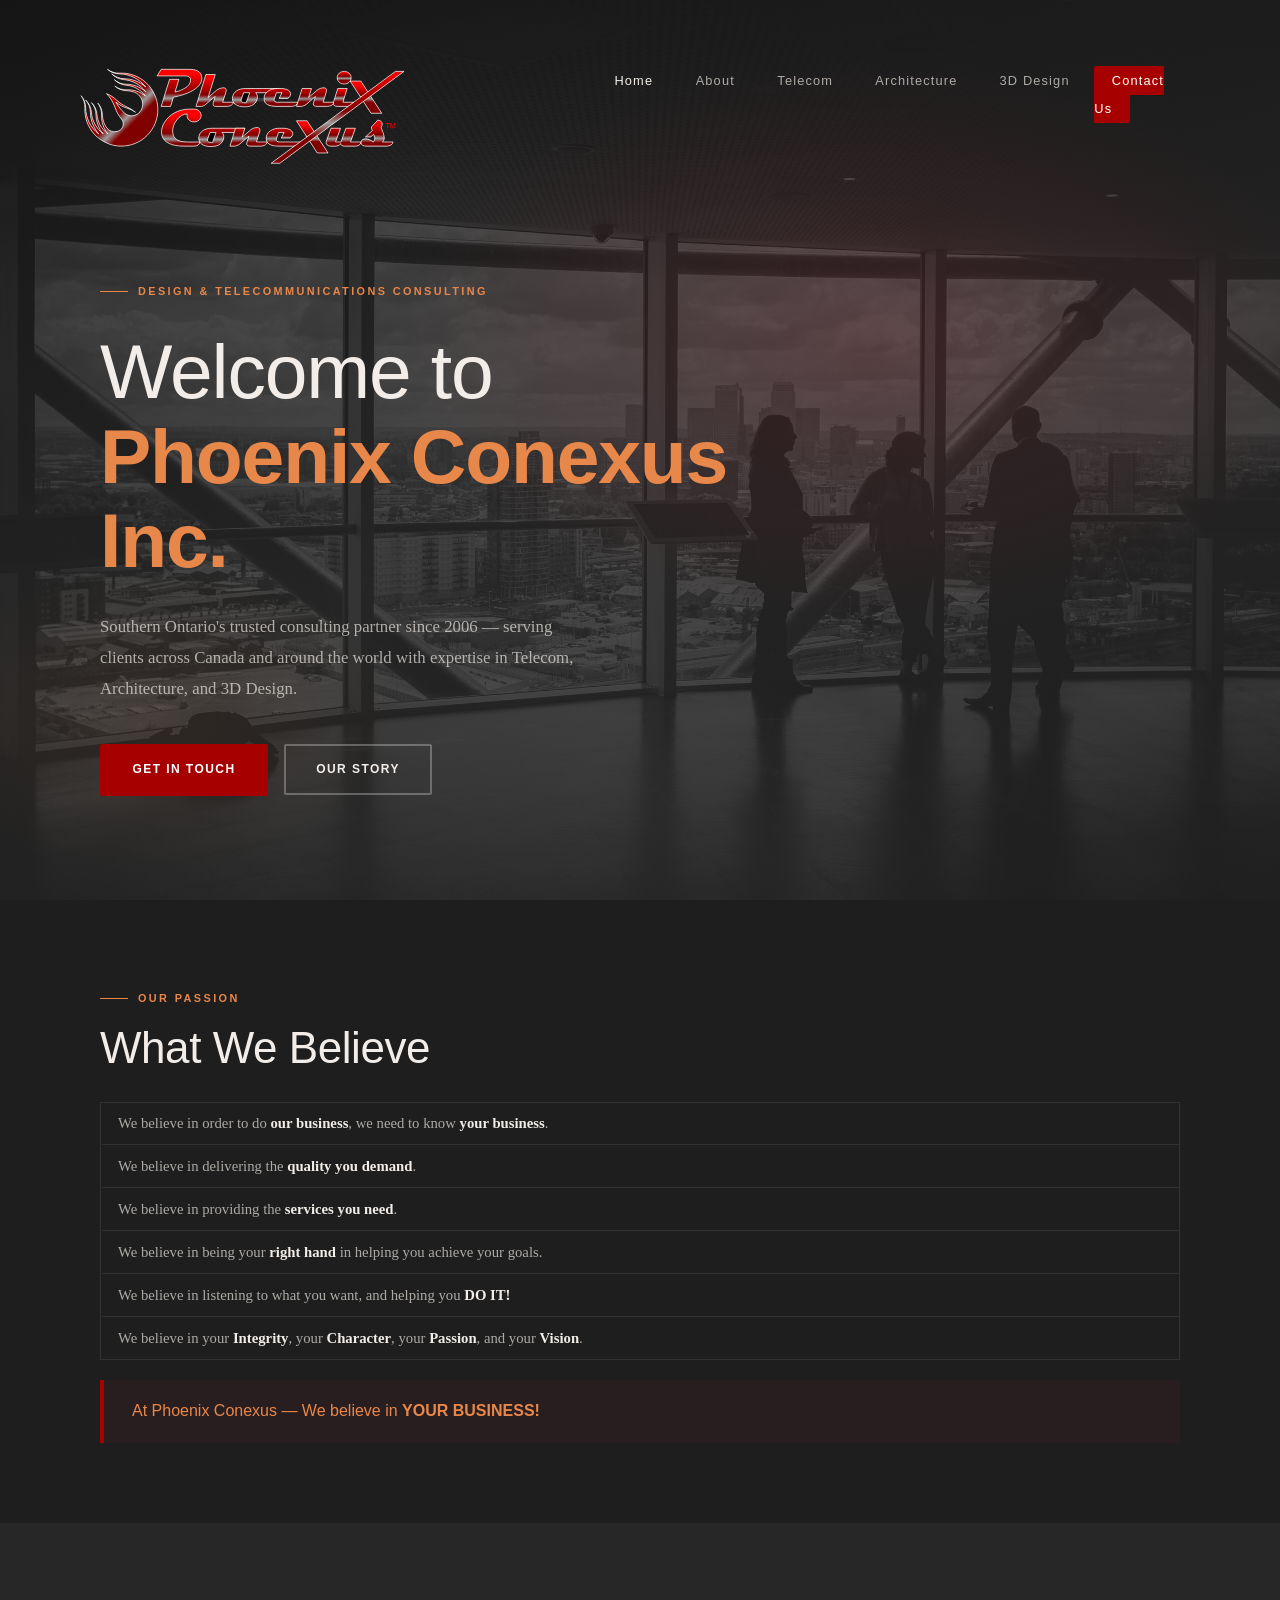
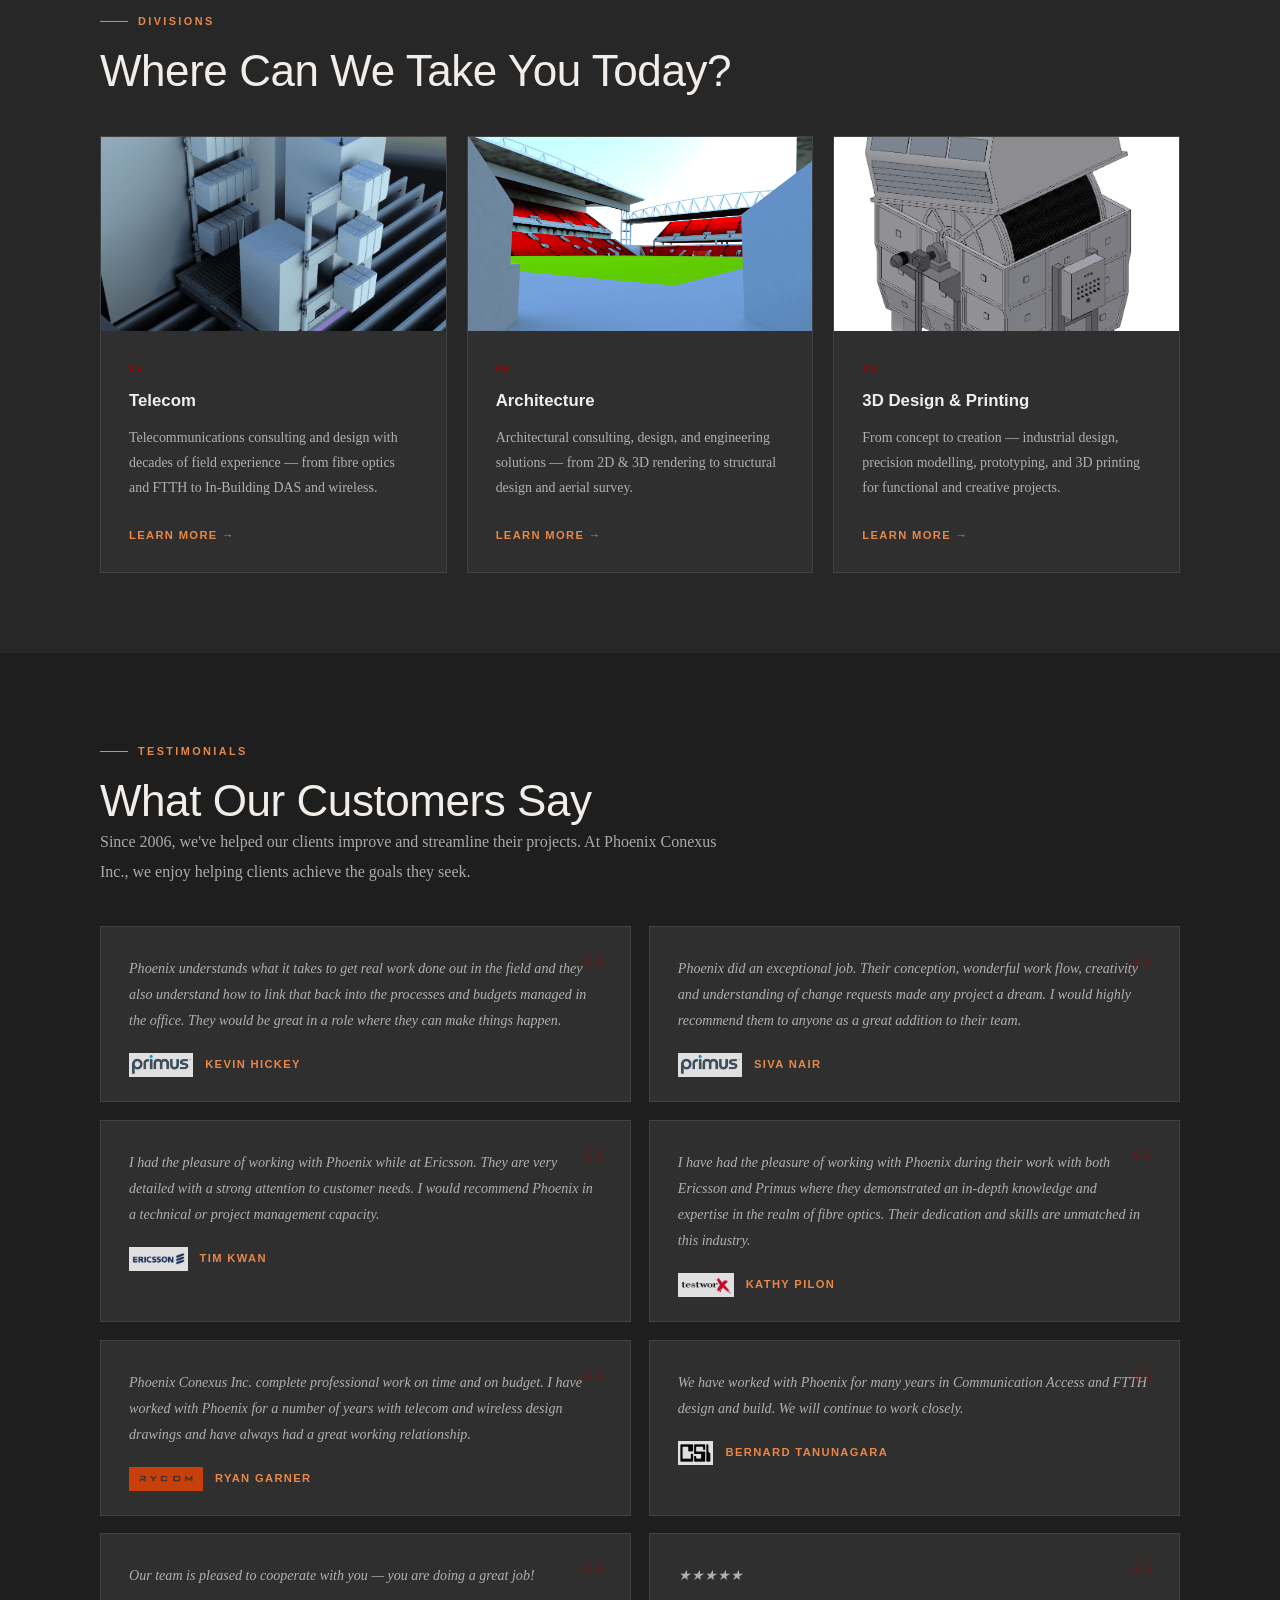
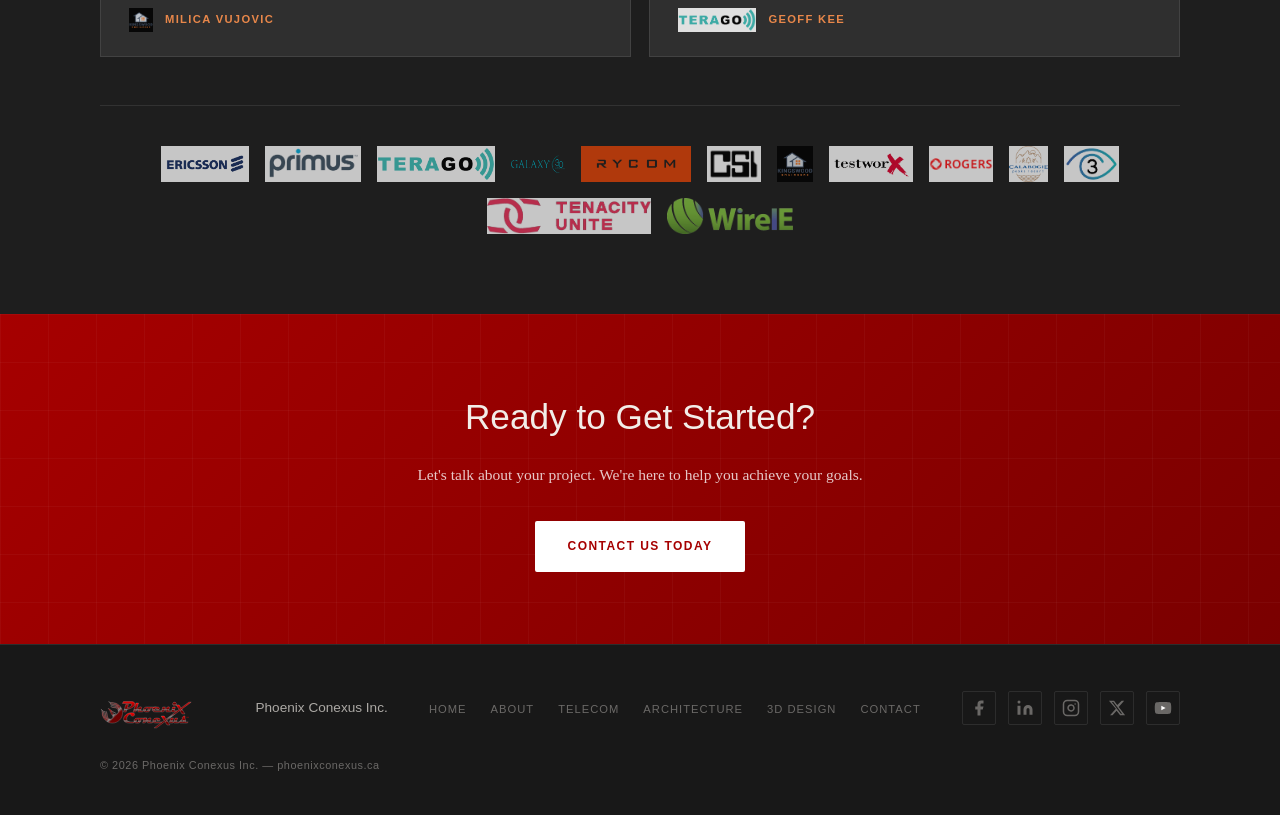
==== index.html @ 5aefd144 "Initial commit" ====
<!DOCTYPE html>
<html lang="en">
<head>
  <meta charset="UTF-8">
  <meta name="viewport" content="width=device-width, initial-scale=1.0">
  <title>Home — Phoenix Conexus Inc.</title>
  <meta name="description" content="Phoenix Conexus Inc. — Design & Telecommunications Consulting based in Southern Ontario. Serving clients across Canada and around the world since 2006.">
  <link rel="canonical" href="https://phoenixconexus.ca/">
  <!-- Open Graph -->
  <meta property="og:type"        content="website">
  <meta property="og:url"         content="https://phoenixconexus.ca/">
  <meta property="og:title"       content="Home — Phoenix Conexus Inc.">
  <meta property="og:description" content="Phoenix Conexus Inc. — Design & Telecommunications Consulting based in Southern Ontario. Serving clients across Canada and around the world since 2006.">
  <meta property="og:image"       content="https://phoenixconexus.ca/Graphics/Hero/office-window.jpg">
  <meta property="og:site_name"   content="Phoenix Conexus Inc.">
  <!-- Twitter Card -->
  <meta name="twitter:card"        content="summary_large_image">
  <meta name="twitter:title"       content="Home — Phoenix Conexus Inc.">
  <meta name="twitter:description" content="Phoenix Conexus Inc. — Design & Telecommunications Consulting based in Southern Ontario. Serving clients across Canada and around the world since 2006.">
  <meta name="twitter:image"       content="https://phoenixconexus.ca/Graphics/Hero/office-window.jpg">
  <meta name="robots" content="index, follow">
  <link rel="icon" type="image/png" href="Graphics/Favicon_PhoenixConexus.png">
  <link rel="preconnect" href="https://fonts.googleapis.com">
  <link rel="preconnect" href="https://fonts.gstatic.com" crossorigin>
  <link rel="preload" href="https://fonts.googleapis.com/css2?family=Montserrat:wght@300;400;500;600;700&family=Arvo:ital,wght@0,400;0,700;1,400&display=swap" as="style" onload="this.onload=null;this.rel="stylesheet"">
<noscript><link href="https://fonts.googleapis.com/css2?family=Montserrat:wght@300;400;500;600;700&family=Arvo:ital,wght@0,400;0,700;1,400&display=swap" rel="stylesheet"></noscript>
  <link rel="stylesheet" href="style.css">
  <script async src="https://www.googletagmanager.com/gtag/js?id=G-WYHHS49H1V"></script>
  <script>window.dataLayer=window.dataLayer||[];function gtag(){dataLayer.push(arguments);}gtag('js',new Date());gtag('config','G-WYHHS49H1V');</script>
  <style>
    /* Index-specific nav overrides */
    .nav-inner { padding: 0; max-width: 100%; margin: 0; padding-left: var(--pad); padding-right: var(--pad); }
    .nav-brand { margin-right: auto; }
    .nav-brand img { height: 168px; filter: brightness(1.2); }
    #nav.scrolled .nav-brand img { height: 94px; }
    #nav.scrolled { height: 104px; }
    .nav-inner { overflow: visible; }
    :root { --nav-h: 188px; }
    .nav-links { gap: 0.5rem; margin-left: auto; }
    .nav-links a { font-size: 0.8rem; padding: 0.5rem 1.1rem; letter-spacing: 0.09em; }
    .hero {
      min-height: 100vh;
      display: flex;
      align-items: center;
      position: relative;
      overflow: hidden;
      padding: calc(var(--nav-h) + 70px) var(--pad) 90px;
    }
    .hero-bg {
      position: absolute; inset: 0;
      background:
        radial-gradient(ellipse 65% 55% at 68% 38%, rgba(211,32,52,0.13) 0%, transparent 58%),
        radial-gradient(ellipse 40% 35% at 12% 80%, rgba(232,135,74,0.07) 0%, transparent 50%),
        linear-gradient(165deg, #161616 0%, #272727 55%, #222 100%);
    }
    .hero-bg-img {
      position: absolute; inset: 0;
      background-image: url('Graphics/Hero/office-window.jpg');
      background-size: cover;
      background-position: center;
      opacity: 0.18;
      mix-blend-mode: luminosity;
    }
    .hero-content {
      position: relative;
      max-width: var(--max-w);
      margin: 0 auto;
      width: 100%;
    }
    .hero-tag {
      display: inline-flex;
      align-items: center;
      gap: 10px;
      font-family: 'Montserrat', sans-serif;
      font-size: 0.68rem;
      font-weight: 600;
      letter-spacing: 0.22em;
      text-transform: uppercase;
      color: var(--orange);
      margin-bottom: 1.75rem;
      opacity: 0;
      animation: fadeUp 0.7s 0.15s forwards;
    }
    .hero-tag::before { content:''; width:28px; height:1px; background:var(--orange); }
    .hero-h1 {
      font-family: 'Montserrat', sans-serif;
      font-size: clamp(2.6rem, 6vw, 5rem);
      font-weight: 300;
      line-height: 1.1;
      letter-spacing: -0.015em;
      margin-bottom: 1.75rem;
      max-width: 700px;
      opacity: 0;
      animation: fadeUp 0.7s 0.3s forwards;
    }
    .hero-h1 strong { font-weight:700; color:var(--orange); }
    .hero-body {
      font-size: 1.05rem;
      color: var(--muted);
      max-width: 500px;
      line-height: 1.85;
      margin-bottom: 2.5rem;
      opacity: 0;
      animation: fadeUp 0.7s 0.45s forwards;
    }
    .hero-actions {
      display: flex;
      gap: 1rem;
      flex-wrap: wrap;
      opacity: 0;
      animation: fadeUp 0.7s 0.6s forwards;
    }
  </style>
  <script type="application/ld+json">
  {
    "@context": "https://schema.org",
    "@type": "ProfessionalService",
    "name": "Phoenix Conexus Inc.",
    "url": "https://phoenixconexus.ca",
    "logo": "https://phoenixconexus.ca/Graphics/Logo_PhoenixConexus.svg",
    "description": "Design & Telecommunications Consulting firm based in Southern Ontario, Canada. Three divisions: Telecom, Architecture, and 3D Design & Printing.",
    "foundingDate": "2006",
    "areaServed": ["Canada", "International"],
    "address": {
      "@type": "PostalAddress",
      "addressRegion": "Ontario",
      "addressCountry": "CA"
    },
    "sameAs": [
      "https://www.facebook.com/phoenixconexus",
      "https://www.linkedin.com/showcase/phoenix-conexus-inc",
      "https://www.instagram.com/pci.phnx/",
      "https://x.com/gtan2589",
      "https://www.youtube.com/user/PhoenixProEntInc"
    ],
    "hasOfferCatalog": {
      "@type": "OfferCatalog",
      "name": "Consulting Services",
      "itemListElement": [
        {"@type": "Offer", "itemOffered": {"@type": "Service", "name": "Telecommunications Consulting"}},
        {"@type": "Offer", "itemOffered": {"@type": "Service", "name": "Architectural Consulting"}},
        {"@type": "Offer", "itemOffered": {"@type": "Service", "name": "3D Design & Printing"}}
      ]
    }
  }
  </script>
</head>
<body>

<nav id="nav">
  <div class="nav-inner">
    <a href="index.html" class="nav-brand">
      <img src="Graphics/Logo_PhoenixConexus.svg" alt="Phoenix Conexus Inc.">
    </a>
    <ul class="nav-links" id="navLinks">
      <li><a href="index.html" class="active">Home</a></li>
      <li><a href="about.html">About</a></li>
      <li><a href="telecom.html">Telecom</a></li>
      <li><a href="architecture.html">Architecture</a></li>
      <li><a href="3d-design.html">3D Design</a></li>
      <li class="cta"><a href="contact.html">Contact Us</a></li>
    </ul>
    <button class="nav-burger" id="burger" aria-label="Menu"><span></span><span></span><span></span></button>
  </div>
</nav>

<!-- HERO -->
<div class="hero">
  <div class="hero-bg"></div>
  <div class="hero-bg-img"></div>
  <div class="hero-content">
    <div class="hero-tag">Design &amp; Telecommunications Consulting</div>
    <h1 class="hero-h1">Welcome to<br><strong>Phoenix Conexus Inc.</strong></h1>
    <p class="hero-body">Southern Ontario's trusted consulting partner since 2006 — serving clients across Canada and around the world with expertise in Telecom, Architecture, and 3D Design.</p>
    <div class="hero-actions">
      <a href="contact.html" class="btn btn-red">Get In Touch</a>
      <a href="about.html" class="btn btn-ghost">Our Story</a>
    </div>
  </div>
</div>

<!-- OUR PASSION -->
<section class="section section-alt">
  <div class="section-inner">
    <div class="label reveal">Our Passion</div>
    <h2 class="heading reveal" style="margin-bottom:1.75rem;">What We Believe</h2>
    <div class="reveal">
      <div class="beliefs-grid" style="grid-template-columns:1fr;">
        <div class="belief" style="padding:0.55rem 0.875rem; border-right:none; border-bottom:1px solid var(--border);"><p>We believe in order to do <strong>our business</strong>, we need to know <strong>your business</strong>.</p></div>
        <div class="belief" style="padding:0.55rem 0.875rem; border-right:none; border-bottom:1px solid var(--border);"><p>We believe in delivering the <strong>quality you demand</strong>.</p></div>
        <div class="belief" style="padding:0.55rem 0.875rem; border-right:none; border-bottom:1px solid var(--border);"><p>We believe in providing the <strong>services you need</strong>.</p></div>
        <div class="belief" style="padding:0.55rem 0.875rem; border-right:none; border-bottom:1px solid var(--border);"><p>We believe in being your <strong>right hand</strong> in helping you achieve your goals.</p></div>
        <div class="belief" style="padding:0.55rem 0.875rem; border-right:none; border-bottom:1px solid var(--border);"><p>We believe in listening to what you want, and helping you <strong>DO IT!</strong></p></div>
        <div class="belief" style="padding:0.55rem 0.875rem; border-right:none; border-bottom:none;"><p>We believe in your <strong>Integrity</strong>, your <strong>Character</strong>, your <strong>Passion</strong>, and your <strong>Vision</strong>.</p></div>
      </div>
      <div class="belief-tagline">At Phoenix Conexus — We believe in <strong>YOUR BUSINESS!</strong></div>
    </div>
  </div>
</section>

<!-- DIVISIONS -->
<section class="section">
  <div class="section-inner">
    <div class="label reveal">Divisions</div>
    <h2 class="heading reveal">Where Can We Take You Today?</h2>
    <div class="services-grid">
      <a href="telecom.html" class="scard reveal">
        <div class="scard-img">
          <img src="Graphics/Home/Telecom_Title_Rack2.png" alt="Telecom Division">
        </div>
        <div class="scard-body">
          <div class="scard-num">01</div>
          <div class="scard-title">Telecom</div>
          <p class="scard-desc">Telecommunications consulting and design with decades of field experience — from fibre optics and FTTH to In-Building DAS and wireless.</p>
          <span class="scard-link">Learn More →</span>
        </div>
      </a>
      <a href="architecture.html" class="scard reveal">
        <div class="scard-img">
          <img src="Graphics/Home/Architecture_Title_BMO-3D-5-png.png" alt="Architecture Division">
        </div>
        <div class="scard-body">
          <div class="scard-num">02</div>
          <div class="scard-title">Architecture</div>
          <p class="scard-desc">Architectural consulting, design, and engineering solutions — from 2D & 3D rendering to structural design and aerial survey.</p>
          <span class="scard-link">Learn More →</span>
        </div>
      </a>
      <a href="3d-design.html" class="scard reveal">
        <div class="scard-img">
          <img src="Graphics/Home/3D Design_Title_Miranda.png" alt="3D Design Division">
        </div>
        <div class="scard-body">
          <div class="scard-num">03</div>
          <div class="scard-title">3D Design &amp; Printing</div>
          <p class="scard-desc">From concept to creation — industrial design, precision modelling, prototyping, and 3D printing for functional and creative projects.</p>
          <span class="scard-link">Learn More →</span>
        </div>
      </a>
    </div>
  </div>
</section>

<!-- TESTIMONIALS -->
<section class="section section-alt">
  <div class="section-inner">
    <div class="label reveal">Testimonials</div>
    <h2 class="heading reveal">What Our Customers Say</h2>
    <p class="lead reveal" style="margin-bottom:2.5rem;">Since 2006, we've helped our clients improve and streamline their projects. At Phoenix Conexus Inc., we enjoy helping clients achieve the goals they seek.</p>
    <div class="tgrid">
      <div class="tcard reveal"><div class="tcard-mark">&ldquo;</div><p class="tcard-body">Phoenix understands what it takes to get real work done out in the field and they also understand how to link that back into the processes and budgets managed in the office. They would be great in a role where they can make things happen.</p><div class="tcard-footer"><img src="Graphics/Testimonials/Logo_Primus.png" alt="Primus"><span class="tcard-author">Kevin Hickey</span></div></div>
      <div class="tcard reveal"><div class="tcard-mark">&ldquo;</div><p class="tcard-body">Phoenix did an exceptional job. Their conception, wonderful work flow, creativity and understanding of change requests made any project a dream. I would highly recommend them to anyone as a great addition to their team.</p><div class="tcard-footer"><img src="Graphics/Testimonials/Logo_Primus.png" alt="Primus"><span class="tcard-author">Siva Nair</span></div></div>
      <div class="tcard reveal"><div class="tcard-mark">&ldquo;</div><p class="tcard-body">I had the pleasure of working with Phoenix while at Ericsson. They are very detailed with a strong attention to customer needs. I would recommend Phoenix in a technical or project management capacity.</p><div class="tcard-footer"><img src="Graphics/Testimonials/Logo_ericsson.png" alt="Ericsson"><span class="tcard-author">Tim Kwan</span></div></div>
      <div class="tcard reveal"><div class="tcard-mark">&ldquo;</div><p class="tcard-body">I have had the pleasure of working with Phoenix during their work with both Ericsson and Primus where they demonstrated an in-depth knowledge and expertise in the realm of fibre optics. Their dedication and skills are unmatched in this industry.</p><div class="tcard-footer"><img src="Graphics/Testimonials/Logo_testworx.png" alt="Testworx"><span class="tcard-author">Kathy Pilon</span></div></div>
      <div class="tcard reveal"><div class="tcard-mark">&ldquo;</div><p class="tcard-body">Phoenix Conexus Inc. complete professional work on time and on budget. I have worked with Phoenix for a number of years with telecom and wireless design drawings and have always had a great working relationship.</p><div class="tcard-footer"><img src="Graphics/Testimonials/Logo_RYCOM.png" alt="RYCOM"><span class="tcard-author">Ryan Garner</span></div></div>
      <div class="tcard reveal"><div class="tcard-mark">&ldquo;</div><p class="tcard-body">We have worked with Phoenix for many years in Communication Access and FTTH design and build. We will continue to work closely.</p><div class="tcard-footer"><img src="Graphics/Testimonials/Logo_Comm-Struction.png" alt="Comm-Struction"><span class="tcard-author">Bernard Tanunagara</span></div></div>
      <div class="tcard reveal"><div class="tcard-mark">&ldquo;</div><p class="tcard-body">Our team is pleased to cooperate with you — you are doing a great job!</p><div class="tcard-footer"><img src="Graphics/Testimonials/Logo_Kingswood Eng.png" alt="Kingswood Engineering"><span class="tcard-author">Milica Vujovic</span></div></div>
      <div class="tcard reveal"><div class="tcard-mark">&ldquo;</div><p class="tcard-body">&#9733;&#9733;&#9733;&#9733;&#9733;</p><div class="tcard-footer"><img src="Graphics/Testimonials/Logo_TeraGo.png" alt="TeraGo"><span class="tcard-author">Geoff Kee</span></div></div>
    </div>
    <div class="logo-strip reveal">
      <img src="Graphics/Testimonials/Logo_ericsson.png" alt="Ericsson">
      <img src="Graphics/Testimonials/Logo_Primus.png" alt="Primus">
      <img src="Graphics/Testimonials/Logo_TeraGo.png" alt="TeraGo">
      <img src="Graphics/Testimonials/Galaxy-Broadband-360-Logo-400x270-1.png" alt="Galaxy Broadband">
      <img src="Graphics/Testimonials/Logo_RYCOM.png" alt="RYCOM">
      <img src="Graphics/Testimonials/Logo_Comm-Struction.png" alt="Comm-Struction">
      <img src="Graphics/Testimonials/Logo_Kingswood Eng.png" alt="Kingswood Engineering">
      <img src="Graphics/Testimonials/Logo_testworx.png" alt="Testworx">
      <img src="Graphics/Testimonials/Logo_Rogers.png" alt="Rogers">
      <img src="Graphics/Testimonials/Logo_Calabogie Peaks.png" alt="Calabogie Peaks">
      <img src="Graphics/Testimonials/Logo_C3 Solutions.png" alt="C3 Solutions">
      <img src="Graphics/Testimonials/Logo_Tenacity.png" alt="Tenacity">
      <img src="Graphics/Testimonials/Logo_WireIE.png" alt="WireIE">
    </div>
  </div>
</section>

<!-- CTA -->
<div class="cta-band">
  <div class="cta-band-inner">
    <h2>Ready to Get Started?</h2>
    <p>Let's talk about your project. We're here to help you achieve your goals.</p>
    <a href="contact.html" class="btn btn-white">Contact Us Today</a>
  </div>
</div>

<footer>
  <div class="footer-inner">
    <div class="footer-brand">
      <img src="Graphics/Logo_PhoenixConexus.svg" alt="Phoenix Conexus Inc.">
      <span>Phoenix Conexus Inc.</span>
    </div>
    <ul class="footer-nav">
      <li><a href="index.html">Home</a></li>
      <li><a href="about.html">About</a></li>
      <li><a href="telecom.html">Telecom</a></li>
      <li><a href="architecture.html">Architecture</a></li>
      <li><a href="3d-design.html">3D Design</a></li>
      <li><a href="contact.html">Contact</a></li>
    </ul>
    <div class="footer-social">
      <a href="https://www.facebook.com/phoenixconexus" target="_blank" rel="noopener" aria-label="Facebook">
        <svg xmlns="http://www.w3.org/2000/svg" width="18" height="18" viewBox="0 0 24 24" fill="currentColor"><path d="M18 2h-3a5 5 0 0 0-5 5v3H7v4h3v8h4v-8h3l1-4h-4V7a1 1 0 0 1 1-1h3z"/></svg>
      </a>
      <a href="https://www.linkedin.com/showcase/phoenix-conexus-inc" target="_blank" rel="noopener" aria-label="LinkedIn">
        <svg xmlns="http://www.w3.org/2000/svg" width="18" height="18" viewBox="0 0 24 24" fill="currentColor"><path d="M16 8a6 6 0 0 1 6 6v7h-4v-7a2 2 0 0 0-2-2 2 2 0 0 0-2 2v7h-4v-7a6 6 0 0 1 6-6zM2 9h4v12H2z"/><circle cx="4" cy="4" r="2"/></svg>
      </a>
      <a href="https://www.instagram.com/pci.phnx/" target="_blank" rel="noopener" aria-label="Instagram">
        <svg xmlns="http://www.w3.org/2000/svg" width="18" height="18" viewBox="0 0 24 24" fill="none" stroke="currentColor" stroke-width="2" stroke-linecap="round" stroke-linejoin="round"><rect x="2" y="2" width="20" height="20" rx="5" ry="5"/><path d="M16 11.37A4 4 0 1 1 12.63 8 4 4 0 0 1 16 11.37z"/><line x1="17.5" y1="6.5" x2="17.51" y2="6.5"/></svg>
      </a>
      <a href="https://x.com/gtan2589" target="_blank" rel="noopener" aria-label="X">
        <svg xmlns="http://www.w3.org/2000/svg" width="18" height="18" viewBox="0 0 24 24" fill="currentColor"><path d="M18.244 2.25h3.308l-7.227 8.26 8.502 11.24H16.17l-4.714-6.231-5.401 6.231H2.744l7.73-8.835L1.254 2.25H8.08l4.259 5.632L18.244 2.25zm-1.161 17.52h1.833L7.084 4.126H5.117L17.083 19.77z"/></svg>
      </a>
      <a href="https://www.youtube.com/user/PhoenixProEntInc" target="_blank" rel="noopener" aria-label="YouTube">
        <svg xmlns="http://www.w3.org/2000/svg" width="18" height="18" viewBox="0 0 24 24" fill="currentColor"><path d="M22.54 6.42a2.78 2.78 0 0 0-1.95-1.96C18.88 4 12 4 12 4s-6.88 0-8.59.46a2.78 2.78 0 0 0-1.95 1.96A29 29 0 0 0 1 12a29 29 0 0 0 .46 5.58A2.78 2.78 0 0 0 3.41 19.6C5.12 20 12 20 12 20s6.88 0 8.59-.46a2.78 2.78 0 0 0 1.95-1.96A29 29 0 0 0 23 12a29 29 0 0 0-.46-5.58z"/><polygon points="9.75 15.02 15.5 12 9.75 8.98 9.75 15.02" fill="white"/></svg>
      </a>
    </div>
    <p class="footer-copy">© 2026 Phoenix Conexus Inc. — phoenixconexus.ca</p>
  </div>
</footer>

<script>
  const nav = document.getElementById('nav');
  window.addEventListener('scroll', () => nav.classList.toggle('scrolled', scrollY > 40), {passive:true});
  document.getElementById('burger').addEventListener('click', () => document.getElementById('navLinks').classList.toggle('open'));
  const io = new IntersectionObserver((entries) => {
    entries.forEach((e,i) => { if(e.isIntersecting){ setTimeout(()=>e.target.classList.add('in'), i*70); io.unobserve(e.target); }});
  }, {threshold:0.08});
  document.querySelectorAll('.reveal').forEach(el => io.observe(el));
</script>
</body>
</html>
---- style.css ----
/* ═══════════════════════════════════════════════
   Phoenix Conexus Inc. — Shared Stylesheet v2
   Montserrat + Arvo | Dark industrial, refined
═══════════════════════════════════════════════ */

:root {
  --bg:        #272727;
  --bg-dark:   #1e1e1e;
  --bg-card:   #2f2f2f;
  --bg-deep:   #181818;
  --red:       #a60000;
  --red-dark:  #7a0000;
  --orange:    #e8874a;
  --text:      #f2ede8;
  --muted:     rgba(242,237,232,0.68);
  --subtle:    rgba(242,237,232,0.38);
  --border:    rgba(255,255,255,0.09);
  --nav-h:     188px;
  --max-w:     1080px;
  --pad:       6%;
}

*, *::before, *::after { box-sizing: border-box; margin: 0; padding: 0; }
html { scroll-behavior: smooth; }

body {
  background: var(--bg);
  color: var(--text);
  font-family: 'Arvo', Georgia, serif;
  font-size: 16px;
  line-height: 1.75;
  overflow-x: hidden;
  -webkit-font-smoothing: antialiased;
}

img { display: block; max-width: 100%; }
a   { text-decoration: none; color: inherit; }

/* ── TYPOGRAPHY ── */
.label {
  display: inline-flex;
  align-items: center;
  gap: 10px;
  font-family: 'Montserrat', sans-serif;
  font-size: 0.68rem;
  font-weight: 600;
  letter-spacing: 0.22em;
  text-transform: uppercase;
  color: var(--orange);
  margin-bottom: 0.85rem;
}
.label::before { content:''; width:28px; height:1px; background:var(--orange); flex-shrink:0; }

.heading {
  font-family: 'Montserrat', sans-serif;
  font-size: clamp(1.75rem, 3.5vw, 2.75rem);
  font-weight: 300;
  line-height: 1.18;
  letter-spacing: -0.01em;
}
.heading strong { font-weight: 700; }

.lead { font-size: 1rem; color: var(--muted); line-height: 1.85; max-width: 640px; }

/* ── BUTTONS ── */
.btn {
  display: inline-flex;
  align-items: center;
  gap: 8px;
  font-family: 'Montserrat', sans-serif;
  font-size: 0.75rem;
  font-weight: 600;
  letter-spacing: 0.12em;
  text-transform: uppercase;
  padding: 0.82rem 1.9rem;
  border-radius: 2px;
  transition: all 0.22s ease;
  cursor: pointer;
  border: 2px solid transparent;
  white-space: nowrap;
}
.btn-red   { background:var(--red);  color:#fff; border-color:var(--red); }
.btn-red:hover { background:transparent; color:var(--red); }
.btn-ghost { background:transparent; color:var(--text); border-color:rgba(255,255,255,0.28); }
.btn-ghost:hover { border-color:var(--orange); color:var(--orange); }
.btn-white { background:#fff; color:var(--red); border-color:#fff; }
.btn-white:hover { background:transparent; color:#fff; }

/* ── NAV ── */
#nav {
  position: fixed;
  top:0; left:0; right:0;
  height: var(--nav-h);
  z-index: 300;
  transition: height 0.35s, background 0.35s, box-shadow 0.35s;
}
#nav.scrolled {
  height: 104px;
  background: rgba(24,24,24,0.97);
  backdrop-filter: blur(14px);
  box-shadow: 0 1px 0 var(--border), 0 4px 28px rgba(0,0,0,0.35);
}
.nav-inner {
  height: 100%;
  max-width: 100%;
  margin: 0;
  padding: 0 var(--pad);
  display: flex;
  align-items: center;
  justify-content: space-between;
  overflow: visible;
}
.nav-brand { display:flex; align-items:center; gap:11px; color:var(--text); flex-shrink:0; margin-right:auto; }
.nav-brand img { height:168px; width:auto; object-fit:contain; transition:height 0.35s; filter:brightness(1.2); }
#nav.scrolled .nav-brand img { height:94px; }
.nav-brand-name {
  font-family: 'Montserrat', sans-serif;
  font-size: 1rem;
  font-weight: 400;
  letter-spacing: 0.03em;
  line-height: 1.25;
}
.nav-brand-name em {
  display: block;
  font-style: normal;
  font-size: 0.65rem;
  letter-spacing: 0.14em;
  color: var(--muted);
  text-transform: uppercase;
}
.nav-links { display:flex; align-items:center; list-style:none; gap:0.5rem; margin-left:auto; }
.nav-links a {
  font-family: 'Montserrat', sans-serif;
  font-size: 0.8rem;
  font-weight: 500;
  letter-spacing: 0.09em;
  padding: 0.5rem 1.1rem;
  color: var(--muted);
  border-radius: 2px;
  transition: color 0.2s;
  position: relative;
}
.nav-links a::after {
  content:'';
  position:absolute;
  bottom:-2px; left:0.85rem; right:0.85rem;
  height:1px;
  background:var(--orange);
  transform:scaleX(0);
  transition:transform 0.2s;
}
.nav-links a:hover,
.nav-links a.active { color:var(--text); }
.nav-links a.active::after,
.nav-links a:hover::after { transform:scaleX(1); }
.nav-links li.cta a { background:var(--red); color:#fff; padding:0.45rem 1.1rem; }
.nav-links li.cta a::after { display:none; }
.nav-links li.cta a:hover { background:var(--red-dark); }
.nav-burger { display:none; flex-direction:column; gap:5px; cursor:pointer; background:none; border:none; padding:5px; }
.nav-burger span { display:block; width:22px; height:2px; background:var(--text); border-radius:1px; transition:all 0.3s; }

/* ── PAGE HEADER ── */
.page-header {
  padding: calc(var(--nav-h) + 56px) var(--pad) 56px;
  background: var(--bg-dark);
  border-bottom: 1px solid var(--border);
  position: relative;
  overflow: hidden;
}
.page-header::before {
  content:'';
  position:absolute; inset:0;
  background:radial-gradient(ellipse 60% 80% at 90% 50%, rgba(211,32,52,0.1) 0%, transparent 60%);
}
.page-header-inner { max-width:var(--max-w); margin:0 auto; position:relative; }
.page-header h1 {
  font-family: 'Montserrat', sans-serif;
  font-size: clamp(2rem, 5vw, 3.5rem);
  font-weight: 300;
  line-height: 1.1;
  margin-top: 0.5rem;
}
.page-header h1 strong { font-weight:700; color:var(--orange); }

/* ── SECTIONS ── */
.section { padding:80px var(--pad); }
.section-inner { max-width:var(--max-w); margin:0 auto; }
.section-alt  { background:var(--bg-dark); }
.section-deep { background:var(--bg-deep); }

/* ── BELIEFS ── */
.beliefs-grid {
  display: grid;
  grid-template-columns: 1fr 1fr;
  border: 1px solid var(--border);
  margin-bottom: 0;
}
.belief {
  padding: 1.1rem 1.75rem;
  border-right: 1px solid var(--border);
  border-bottom: 1px solid var(--border);
  font-size: 0.92rem;
  color: var(--muted);
  line-height: 1.65;
  border-left: 3px solid transparent;
  transition: background 0.2s, border-left-color 0.2s;
}
.belief:nth-child(even) { border-right:none; }
.belief:nth-last-child(-n+2) { border-bottom:none; }
.belief:hover { background:rgba(255,255,255,0.025); border-left-color:var(--red); }
.belief strong { color:var(--text); }
.belief-tagline {
  margin-top: 1.25rem;
  padding: 1.1rem 1.75rem;
  border-left: 4px solid var(--red);
  background: rgba(211,32,52,0.06);
  font-family: 'Montserrat', sans-serif;
  font-size: 1rem;
  font-weight: 400;
  color: var(--orange);
}

/* ── SERVICE / DIVISION CARDS ── */
.services-grid { display:grid; grid-template-columns:repeat(3,1fr); gap:1.25rem; margin-top:2.5rem; }
.scard {
  display:block;
  background:var(--bg-card);
  border:1px solid var(--border);
  color:var(--text);
  transition:border-color 0.25s, transform 0.25s;
  position:relative;
  overflow:hidden;
}
.scard::after {
  content:'';
  position:absolute;
  bottom:0; left:0; right:0;
  height:2px;
  background:linear-gradient(90deg, var(--red), var(--orange));
  transform:scaleX(0);
  transform-origin:left;
  transition:transform 0.3s;
}
.scard:hover { border-color:rgba(211,32,52,0.3); transform:translateY(-4px); }
.scard:hover::after { transform:scaleX(1); }
.scard-img { aspect-ratio:16/9; overflow:hidden; background:var(--bg-deep); }
.scard-img img { width:100%; height:100%; object-fit:cover; transition:transform 0.4s; }
.scard:hover .scard-img img { transform:scale(1.04); }
.scard-body { padding:1.75rem 1.75rem 1.5rem; }
.scard-num { font-family:'Montserrat',sans-serif; font-size:0.62rem; font-weight:700; letter-spacing:0.22em; color:var(--red); margin-bottom:0.6rem; }
.scard-title { font-family:'Montserrat',sans-serif; font-size:1.05rem; font-weight:600; margin-bottom:0.6rem; }
.scard-desc { font-size:0.87rem; color:var(--muted); line-height:1.8; margin-bottom:1.25rem; }
.scard-link { font-family:'Montserrat',sans-serif; font-size:0.7rem; font-weight:600; letter-spacing:0.12em; text-transform:uppercase; color:var(--orange); display:inline-flex; align-items:center; gap:5px; transition:gap 0.2s; }
.scard:hover .scard-link { gap:9px; }

/* ── GALLERY SECTION ── */
.gallery-section { margin-bottom:3.5rem; }
.gallery-section:last-child { margin-bottom:0; }
.gallery-label {
  font-family: 'Montserrat', sans-serif;
  font-size: 0.78rem;
  font-weight: 600;
  letter-spacing: 0.14em;
  text-transform: uppercase;
  color: var(--text);
  padding-bottom: 0.85rem;
  border-bottom: 1px solid var(--border);
  margin-bottom: 1.25rem;
  display: flex;
  align-items: center;
  gap: 12px;
}
.gallery-label::before { content:''; width:20px; height:2px; background:var(--red); flex-shrink:0; }

.img-grid { display:grid; gap:0.75rem; }
.img-grid-2 { grid-template-columns:repeat(2,1fr); }
.img-grid-3 { grid-template-columns:repeat(3,1fr); }
.img-grid-4 { grid-template-columns:repeat(4,1fr); }
.img-grid-5 { grid-template-columns:repeat(5,1fr); }

.img-frame {
  overflow:hidden;
  background:var(--bg-deep);
  border:1px solid var(--border);
  aspect-ratio:4/3;
}
.img-frame.sq  { aspect-ratio:1/1; }
.img-frame.wd  { aspect-ratio:16/9; }
.img-frame.tal { aspect-ratio:3/4; }
.img-frame img { width:100%; height:100%; object-fit:cover; transition:transform 0.4s ease; }
.img-frame:hover img { transform:scale(1.05); }

/* ── TESTIMONIALS ── */
.tgrid { display:grid; grid-template-columns:repeat(2,1fr); gap:1.1rem; margin-top:2.5rem; }
.tcard { background:var(--bg-card); border:1px solid var(--border); padding:1.75rem 1.75rem 1.5rem; position:relative; }
.tcard-mark { position:absolute; top:1rem; right:1.5rem; font-family:Georgia,serif; font-size:3.5rem; line-height:1; color:var(--red); opacity:0.22; pointer-events:none; }
.tcard-body { font-size:0.88rem; color:var(--muted); line-height:1.85; font-style:italic; margin-bottom:1.25rem; }
.tcard-author { font-family:'Montserrat',sans-serif; font-size:0.7rem; font-weight:700; letter-spacing:0.12em; text-transform:uppercase; color:var(--orange); }

/* ── CLIENT LOGOS ── */
.logo-strip {
  display: flex;
  flex-wrap: wrap;
  gap: 1rem;
  align-items: center;
  justify-content: center;
  margin-top: 3rem;
  padding-top: 2.5rem;
  border-top: 1px solid var(--border);
}
.logo-strip img {
  height: 36px;
  width: auto;
  object-fit: contain;
  opacity: 0.75;
  transition: opacity 0.2s;
}
.logo-strip img:hover { opacity: 1; }

/* ── ABOUT GRID ── */
.about-grid { display:grid; grid-template-columns:1.1fr 1fr; gap:4rem; align-items:center; }
.about-body p { font-size:0.97rem; color:var(--muted); line-height:1.9; margin-bottom:1.1rem; }
.about-body p:last-child { margin-bottom:0; }
.about-body strong { color:var(--text); }
.stat-row { display:flex; gap:2.5rem; margin-top:2.5rem; padding-top:2rem; border-top:1px solid var(--border); flex-wrap:wrap; }
.stat-num { font-family:'Montserrat',sans-serif; font-size:2.2rem; font-weight:700; color:var(--red); line-height:1; }
.stat-lbl { font-family:'Montserrat',sans-serif; font-size:0.68rem; font-weight:500; letter-spacing:0.12em; text-transform:uppercase; color:var(--muted); margin-top:0.3rem; }
.about-img { position:relative; }
.about-img .img-frame { border:none; }
.about-img::before { content:''; position:absolute; top:-12px; right:-12px; width:60%; height:60%; border-top:2px solid var(--red); border-right:2px solid var(--red); pointer-events:none; z-index:1; }

/* ── CTA BAND ── */
.cta-band { padding:72px var(--pad); background:linear-gradient(135deg, var(--red) 0%, var(--red-dark) 100%); text-align:center; position:relative; overflow:hidden; }
.cta-band::before { content:''; position:absolute; inset:0; background-image:linear-gradient(rgba(255,255,255,0.035) 1px, transparent 1px),linear-gradient(90deg, rgba(255,255,255,0.035) 1px, transparent 1px); background-size:48px 48px; }
.cta-band-inner { position:relative; max-width:560px; margin:0 auto; }
.cta-band h2 { font-family:'Montserrat',sans-serif; font-size:clamp(1.5rem,3vw,2.2rem); font-weight:300; margin-bottom:0.85rem; }
.cta-band p { color:rgba(255,255,255,0.78); font-size:0.97rem; margin-bottom:2rem; }

/* ── CONTACT ── */
.contact-grid { display:grid; grid-template-columns:1fr 1.6fr; gap:4rem; margin-top:2.5rem; align-items:start; }
.contact-info-item { display:flex; gap:1rem; margin-bottom:1.5rem; align-items:flex-start; }
.contact-info-icon { width:36px; height:36px; background:rgba(211,32,52,0.12); border:1px solid rgba(211,32,52,0.25); border-radius:2px; display:flex; align-items:center; justify-content:center; font-size:0.85rem; flex-shrink:0; margin-top:2px; }
.contact-info-label { font-family:'Montserrat',sans-serif; font-size:0.68rem; font-weight:600; letter-spacing:0.14em; text-transform:uppercase; color:var(--orange); margin-bottom:0.2rem; }
.contact-info-value { font-size:0.9rem; color:var(--muted); }
.form-group { margin-bottom:1.25rem; }
.form-group label { display:block; font-family:'Montserrat',sans-serif; font-size:0.7rem; font-weight:600; letter-spacing:0.12em; text-transform:uppercase; color:var(--muted); margin-bottom:0.45rem; }
.form-group input,
.form-group textarea,
.form-group select { width:100%; background:var(--bg-dark); border:1px solid var(--border); border-radius:2px; padding:0.75rem 1rem; color:var(--text); font-family:'Arvo',serif; font-size:0.9rem; transition:border-color 0.2s; outline:none; }
.form-group input:focus,
.form-group textarea:focus,
.form-group select:focus { border-color:rgba(211,32,52,0.5); }
.form-group textarea { resize:vertical; min-height:130px; }
.form-row { display:grid; grid-template-columns:1fr 1fr; gap:1rem; }
.form-notice { background:rgba(211,32,52,0.08); border:1px solid rgba(211,32,52,0.2); border-left:4px solid var(--red); padding:1rem 1.25rem; font-size:0.85rem; color:var(--muted); margin-bottom:1.5rem; }

/* ── FOOTER ── */
footer { background:var(--bg-deep); border-top:1px solid var(--border); padding:2.5rem var(--pad); }
.footer-inner { max-width:var(--max-w); margin:0 auto; display:flex; align-items:center; justify-content:space-between; flex-wrap:wrap; gap:1.5rem; }
.footer-brand { display:flex; align-items:center; gap:10px; }
.footer-brand img { height:47px; }
.footer-brand span { font-family:'Montserrat',sans-serif; font-size:0.85rem; font-weight:400; color:var(--muted); }
.footer-nav { display:flex; gap:1.5rem; list-style:none; flex-wrap:wrap; }
.footer-nav a { font-family:'Montserrat',sans-serif; font-size:0.7rem; font-weight:500; letter-spacing:0.09em; text-transform:uppercase; color:var(--subtle); transition:color 0.2s; }
.footer-nav a:hover { color:var(--orange); }
.footer-copy { font-family:'Montserrat',sans-serif; font-size:0.68rem; color:var(--subtle); letter-spacing:0.05em; }

/* ── ANIMATIONS ── */
@keyframes fadeUp { from{opacity:0;transform:translateY(18px)} to{opacity:1;transform:translateY(0)} }
.reveal { opacity:0; transform:translateY(16px); transition:opacity 0.6s ease, transform 0.6s ease; }
.reveal.in { opacity:1; transform:translateY(0); }

/* ── RESPONSIVE ── */
@media (max-width:900px) {
  .services-grid  { grid-template-columns:1fr; }
  .about-grid     { grid-template-columns:1fr; }
  .contact-grid   { grid-template-columns:1fr; gap:2.5rem; }
  .img-grid-4     { grid-template-columns:repeat(2,1fr); }
  .img-grid-5     { grid-template-columns:repeat(3,1fr); }
  .img-grid-3     { grid-template-columns:repeat(2,1fr); }
}
@media (max-width:700px) {
  :root { --nav-h:66px; }
  .nav-links { display:none; position:absolute; top:var(--nav-h); left:0; right:0; background:var(--bg-deep); flex-direction:column; align-items:flex-start; padding:0.75rem var(--pad) 1.25rem; border-bottom:1px solid var(--border); gap:0; }
  .nav-links.open { display:flex; }
  .nav-links a { padding:0.6rem 0; }
  .nav-links li.cta { margin-top:0.5rem; }
  .nav-links li.cta a { padding:0.5rem 1rem; }
  .nav-burger { display:flex; }
  .tgrid { grid-template-columns:1fr; }
  .beliefs-grid { grid-template-columns:1fr; }
  .belief:nth-child(even) { border-right:1px solid var(--border); }
  .belief:nth-last-child(-n+2) { border-bottom:1px solid var(--border); }
  .belief:last-child { border-bottom:none; }
  .img-grid-2 { grid-template-columns:1fr; }
  .img-grid-3 { grid-template-columns:1fr; }
  .img-grid-4 { grid-template-columns:repeat(2,1fr); }
  .img-grid-5 { grid-template-columns:repeat(2,1fr); }
  .form-row { grid-template-columns:1fr; }
  .section { padding:56px var(--pad); }
  .footer-inner { flex-direction:column; align-items:flex-start; }
  .logo-strip img { height:28px; }
}

/* ── TESTIMONIAL FOOTER WITH LOGO ── */
.tcard-footer {
  display: flex;
  align-items: center;
  gap: 0.75rem;
  margin-top: 1.25rem;
}
.tcard-footer img {
  height: 24px;
  width: auto;
  object-fit: contain;
  opacity: 0.85;
  flex-shrink: 0;
}
.tcard-footer .tcard-author {
  font-family: 'Montserrat', sans-serif;
  font-size: 0.7rem;
  font-weight: 700;
  letter-spacing: 0.12em;
  text-transform: uppercase;
  color: var(--orange);
}

/* ── FOOTER SOCIAL ICONS ── */
.footer-social {
  display: flex;
  align-items: center;
  gap: 0.75rem;
}
.footer-social a {
  display: flex;
  align-items: center;
  justify-content: center;
  width: 34px;
  height: 34px;
  border-radius: 2px;
  border: 1px solid var(--border);
  color: var(--subtle);
  transition: color 0.2s, border-color 0.2s, background 0.2s;
}
.footer-social a:hover {
  color: var(--orange);
  border-color: var(--orange);
  background: rgba(232,135,74,0.08);
}

/* ── PAGE HERO (division pages) ── */
.page-hero {
  padding: calc(var(--nav-h) + 64px) var(--pad) 64px;
  background: var(--bg-dark);
  border-bottom: 1px solid var(--border);
  position: relative;
  overflow: hidden;
}
.page-hero::before {
  content: '';
  position: absolute; inset: 0;
  background: radial-gradient(ellipse 60% 80% at 88% 50%, rgba(166,0,0,0.12) 0%, transparent 60%);
  pointer-events: none;
}
.page-hero-inner {
  max-width: var(--max-w);
  margin: 0 auto;
  position: relative;
}
.page-hero-inner h1 {
  font-family: 'Montserrat', sans-serif;
  font-size: clamp(2.2rem, 5vw, 3.75rem);
  font-weight: 300;
  line-height: 1.1;
  margin-top: 0.5rem;
  margin-bottom: 1rem;
}
.page-hero-inner h1 strong { font-weight: 700; color: var(--orange); }
.page-hero-inner .lead { max-width: 620px; }

/* ── DIVISION GALLERY SECTIONS ── */
.div-section { padding: 72px var(--pad); }
.div-section.alt { background: var(--bg-dark); }
.div-section-inner { max-width: var(--max-w); margin: 0 auto; }
.div-section-inner h2 {
  font-family: 'Montserrat', sans-serif;
  font-size: clamp(1.25rem, 2.5vw, 1.75rem);
  font-weight: 600;
  margin-bottom: 0.5rem;
}
.div-section-inner .section-desc {
  font-size: 0.93rem;
  color: var(--muted);
  max-width: 640px;
  margin-bottom: 2rem;
  line-height: 1.8;
}

/* ── LIGHTBOX ── */
.lightbox {
  display: none;
  position: fixed;
  inset: 0;
  z-index: 900;
  background: rgba(0,0,0,0.92);
  align-items: center;
  justify-content: center;
  padding: 1rem;
}
.lightbox.open { display: flex; }
.lightbox-img-wrap {
  max-width: min(90vw, 1100px);
  max-height: 85vh;
  display: flex;
  align-items: center;
  justify-content: center;
}
.lightbox-img-wrap img {
  max-width: 100%;
  max-height: 85vh;
  object-fit: contain;
  border: 1px solid var(--border);
  display: block;
}
.lightbox-close {
  position: fixed;
  top: 1.25rem; right: 1.5rem;
  background: none; border: none;
  color: var(--text); font-size: 2.2rem;
  cursor: pointer; line-height: 1;
  opacity: 0.7; transition: opacity 0.2s;
  z-index: 910;
}
.lightbox-close:hover { opacity: 1; }
.lightbox-prev,
.lightbox-next {
  position: fixed;
  top: 50%; transform: translateY(-50%);
  background: rgba(39,39,39,0.85);
  border: 1px solid var(--border);
  color: var(--text);
  font-size: 1.4rem;
  width: 48px; height: 48px;
  display: flex; align-items: center; justify-content: center;
  cursor: pointer;
  border-radius: 2px;
  transition: background 0.2s, color 0.2s;
  z-index: 910;
}
.lightbox-prev { left: 1.25rem; }
.lightbox-next { right: 1.25rem; }
.lightbox-prev:hover,
.lightbox-next:hover { background: var(--red); border-color: var(--red); }
.lightbox-caption {
  position: fixed;
  bottom: 1.25rem; left: 50%; transform: translateX(-50%);
  font-family: 'Montserrat', sans-serif;
  font-size: 0.72rem;
  letter-spacing: 0.1em;
  color: var(--muted);
  white-space: nowrap;
  z-index: 910;
}

@media (max-width: 700px) {
  .lightbox-prev { left: 0.5rem; }
  .lightbox-next { right: 0.5rem; }
  .page-hero { padding: calc(var(--nav-h) + 40px) var(--pad) 40px; }
  .div-section { padding: 52px var(--pad); }
}
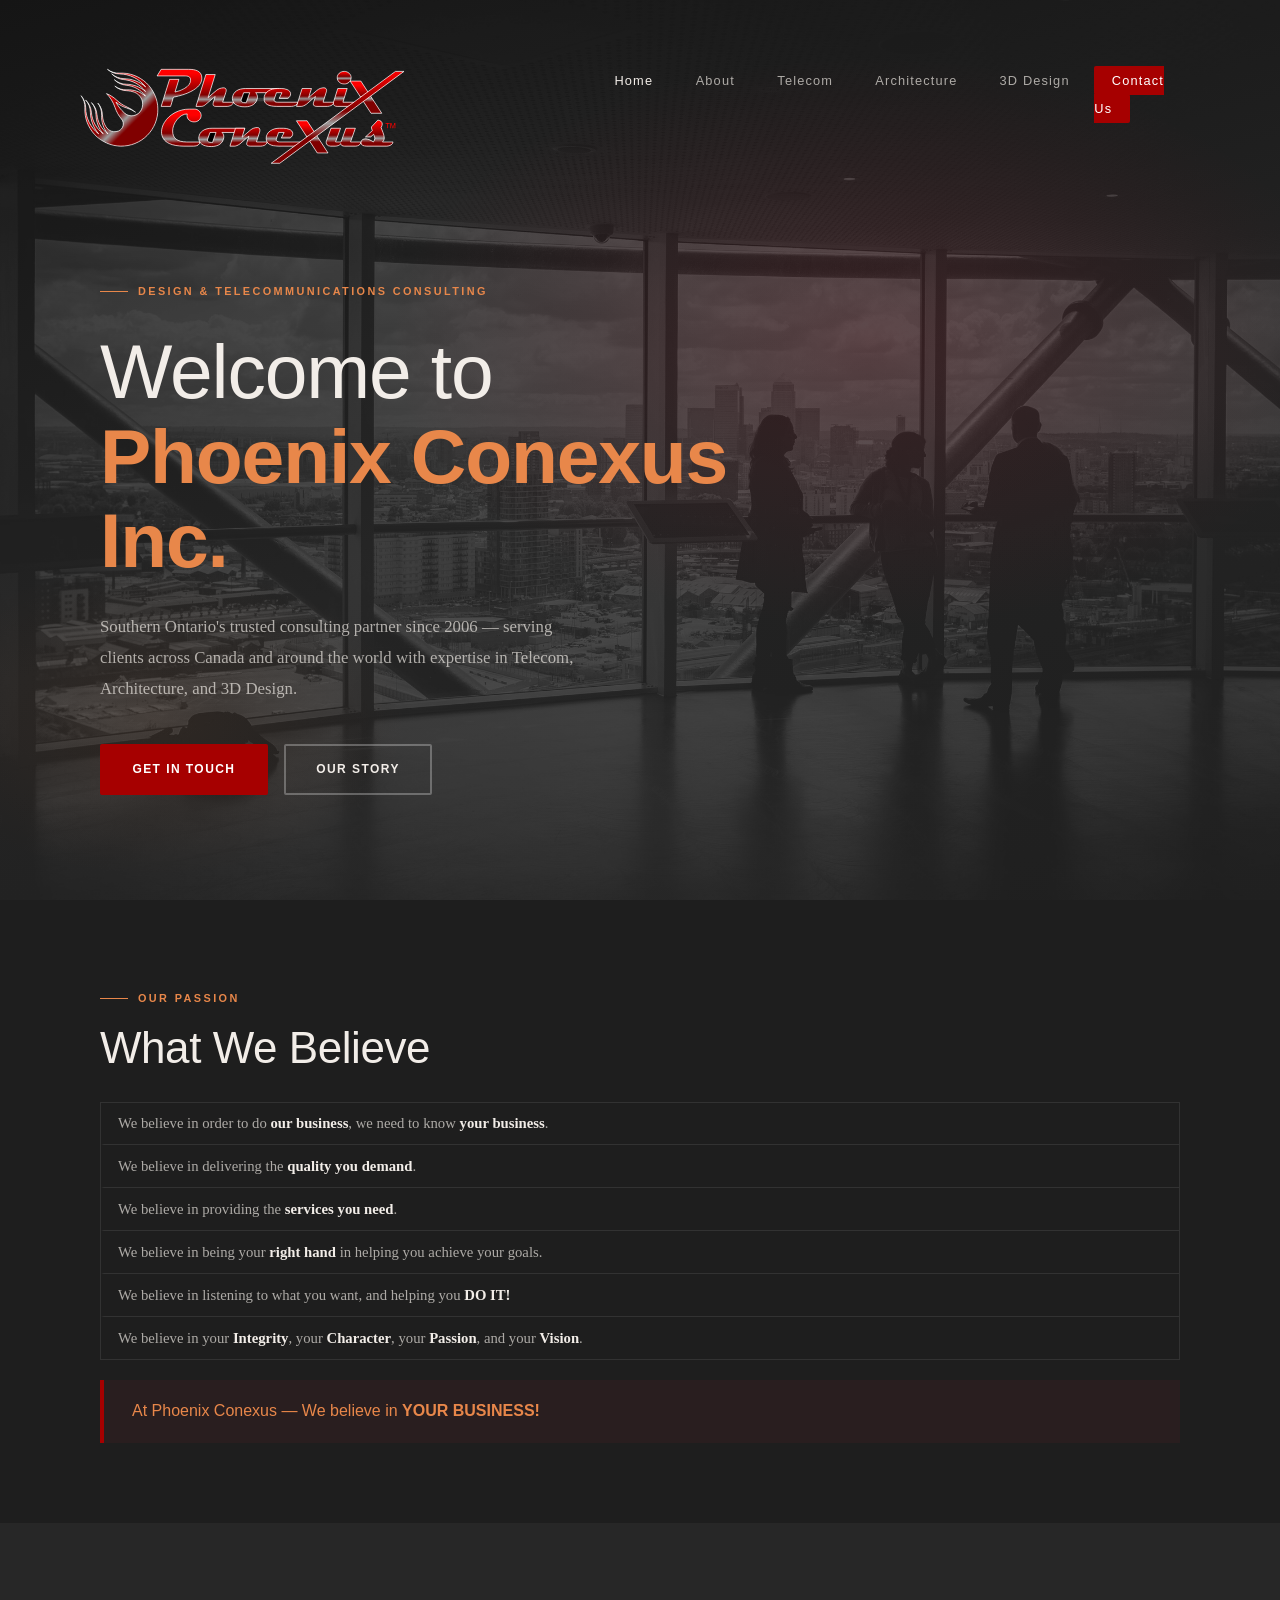
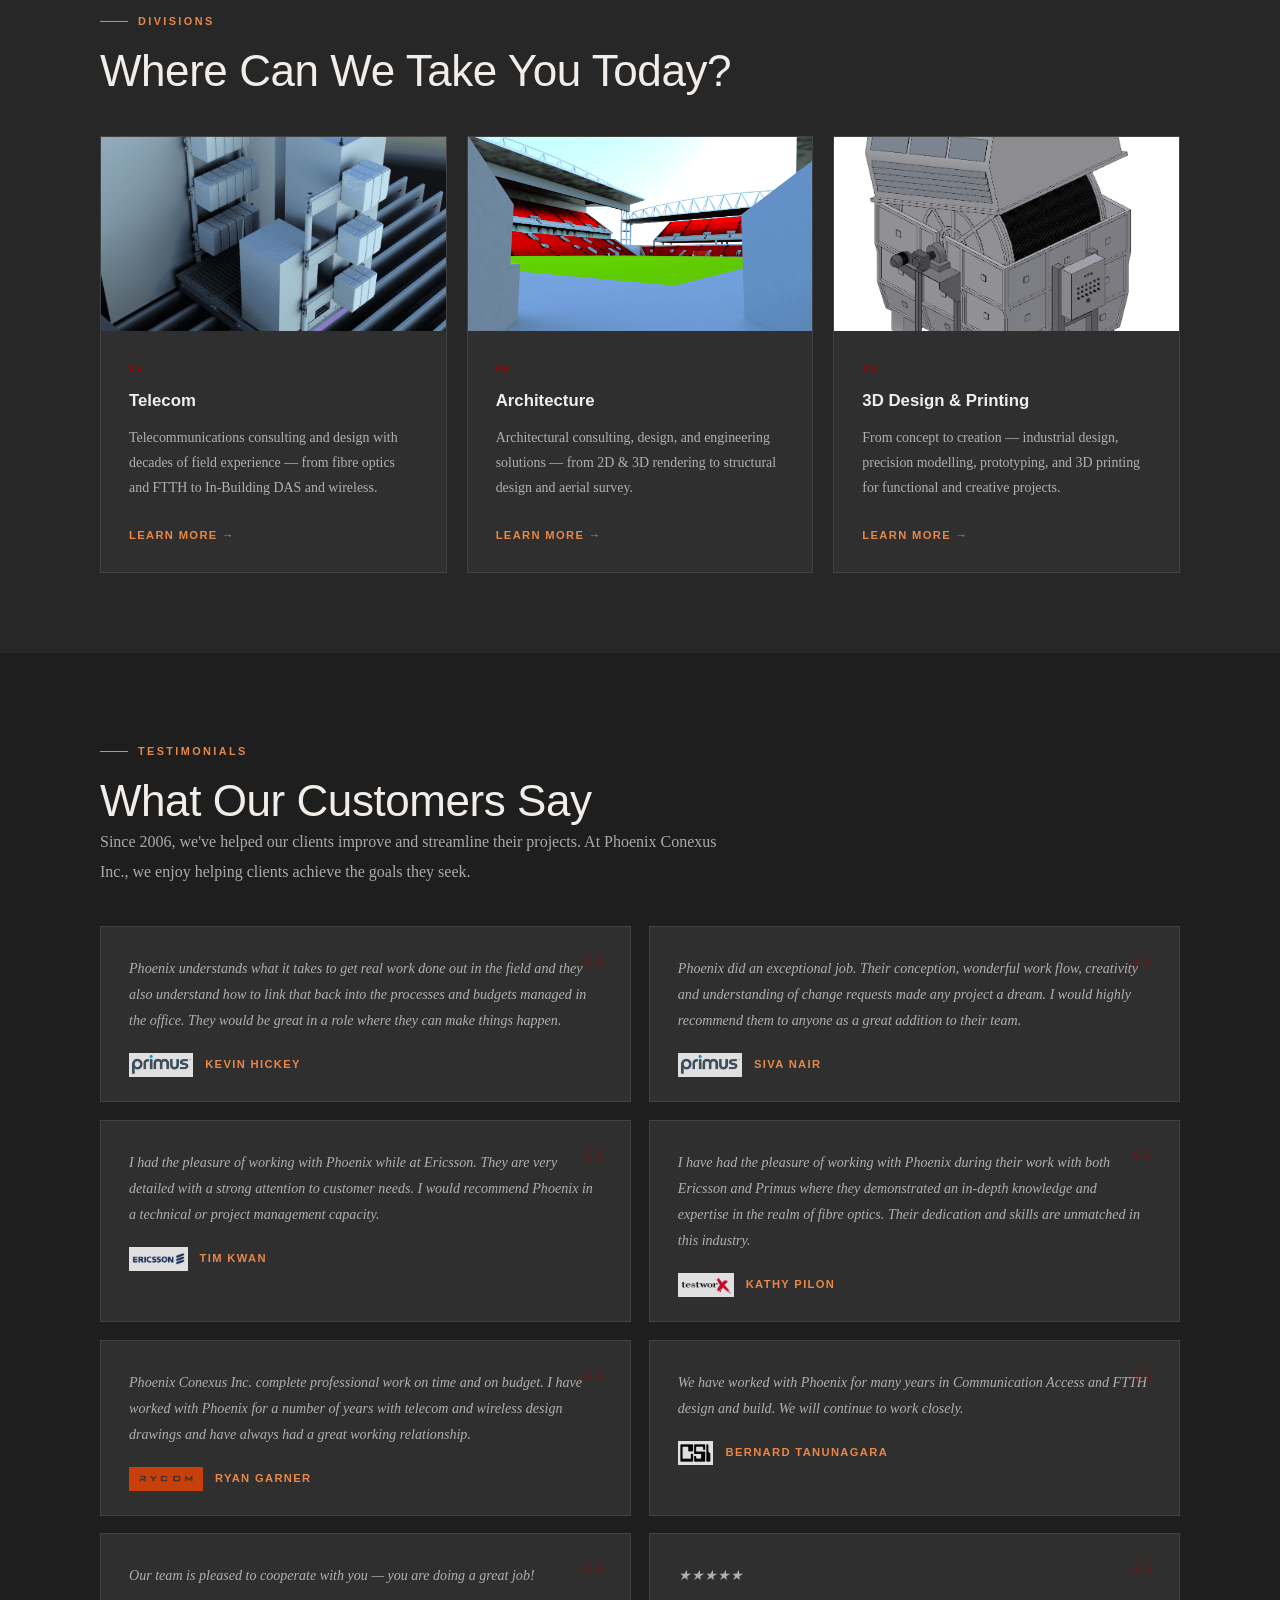
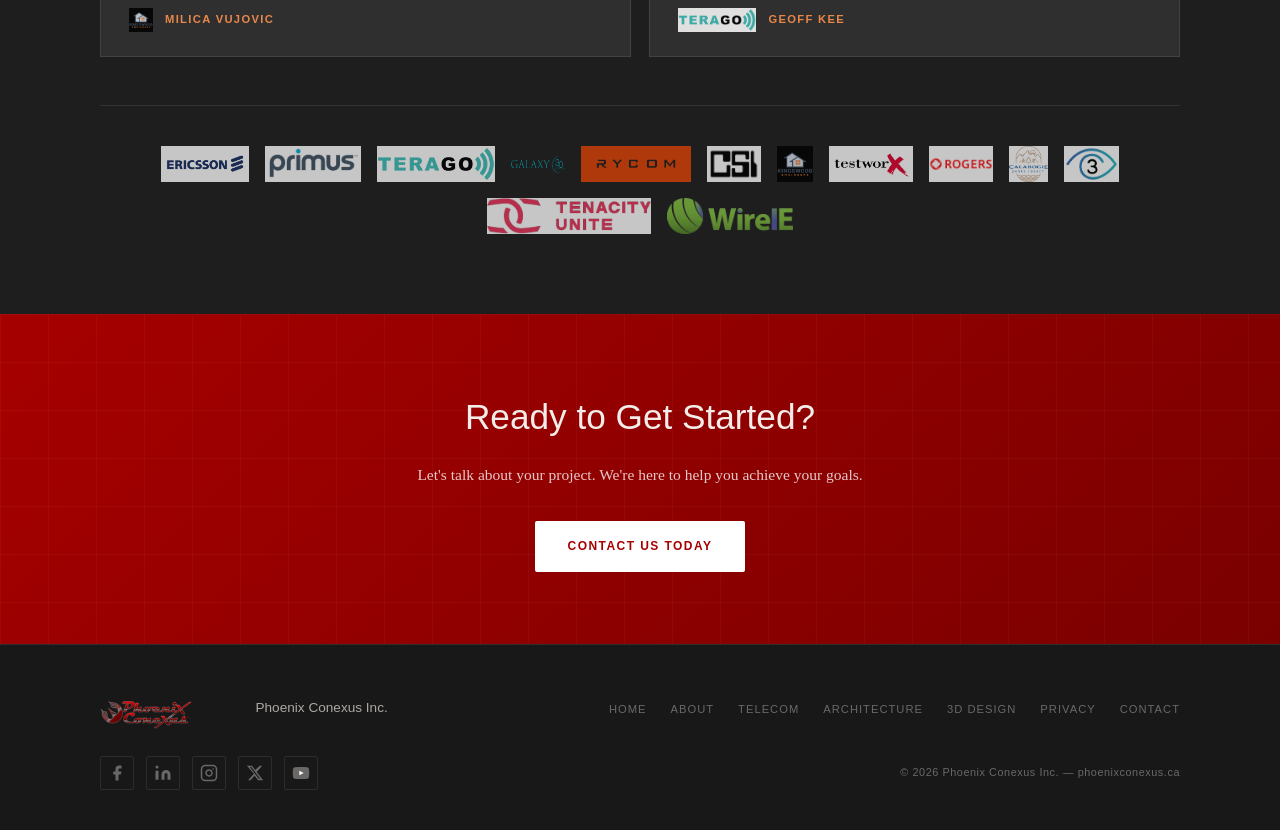
==== commit b0ce7e62: "Brief description of changes" ====
--- a/index.html
+++ b/index.html
@@ -128,7 +128,7 @@
     },
     "sameAs": [
       "https://www.facebook.com/phoenixconexus",
-      "https://www.linkedin.com/showcase/phoenix-conexus-inc",
+      "https://www.linkedin.com/company/phoenix-enterprises-inc",
       "https://www.instagram.com/pci.phnx/",
       "https://x.com/gtan2589",
       "https://www.youtube.com/user/PhoenixProEntInc"
@@ -296,13 +296,14 @@
       <li><a href="telecom.html">Telecom</a></li>
       <li><a href="architecture.html">Architecture</a></li>
       <li><a href="3d-design.html">3D Design</a></li>
+      <li><a href="privacy.html">Privacy</a></li>
       <li><a href="contact.html">Contact</a></li>
     </ul>
     <div class="footer-social">
       <a href="https://www.facebook.com/phoenixconexus" target="_blank" rel="noopener" aria-label="Facebook">
         <svg xmlns="http://www.w3.org/2000/svg" width="18" height="18" viewBox="0 0 24 24" fill="currentColor"><path d="M18 2h-3a5 5 0 0 0-5 5v3H7v4h3v8h4v-8h3l1-4h-4V7a1 1 0 0 1 1-1h3z"/></svg>
       </a>
-      <a href="https://www.linkedin.com/showcase/phoenix-conexus-inc" target="_blank" rel="noopener" aria-label="LinkedIn">
+      <a href="https://www.linkedin.com/company/phoenix-enterprises-inc" target="_blank" rel="noopener" aria-label="LinkedIn">
         <svg xmlns="http://www.w3.org/2000/svg" width="18" height="18" viewBox="0 0 24 24" fill="currentColor"><path d="M16 8a6 6 0 0 1 6 6v7h-4v-7a2 2 0 0 0-2-2 2 2 0 0 0-2 2v7h-4v-7a6 6 0 0 1 6-6zM2 9h4v12H2z"/><circle cx="4" cy="4" r="2"/></svg>
       </a>
       <a href="https://www.instagram.com/pci.phnx/" target="_blank" rel="noopener" aria-label="Instagram">
